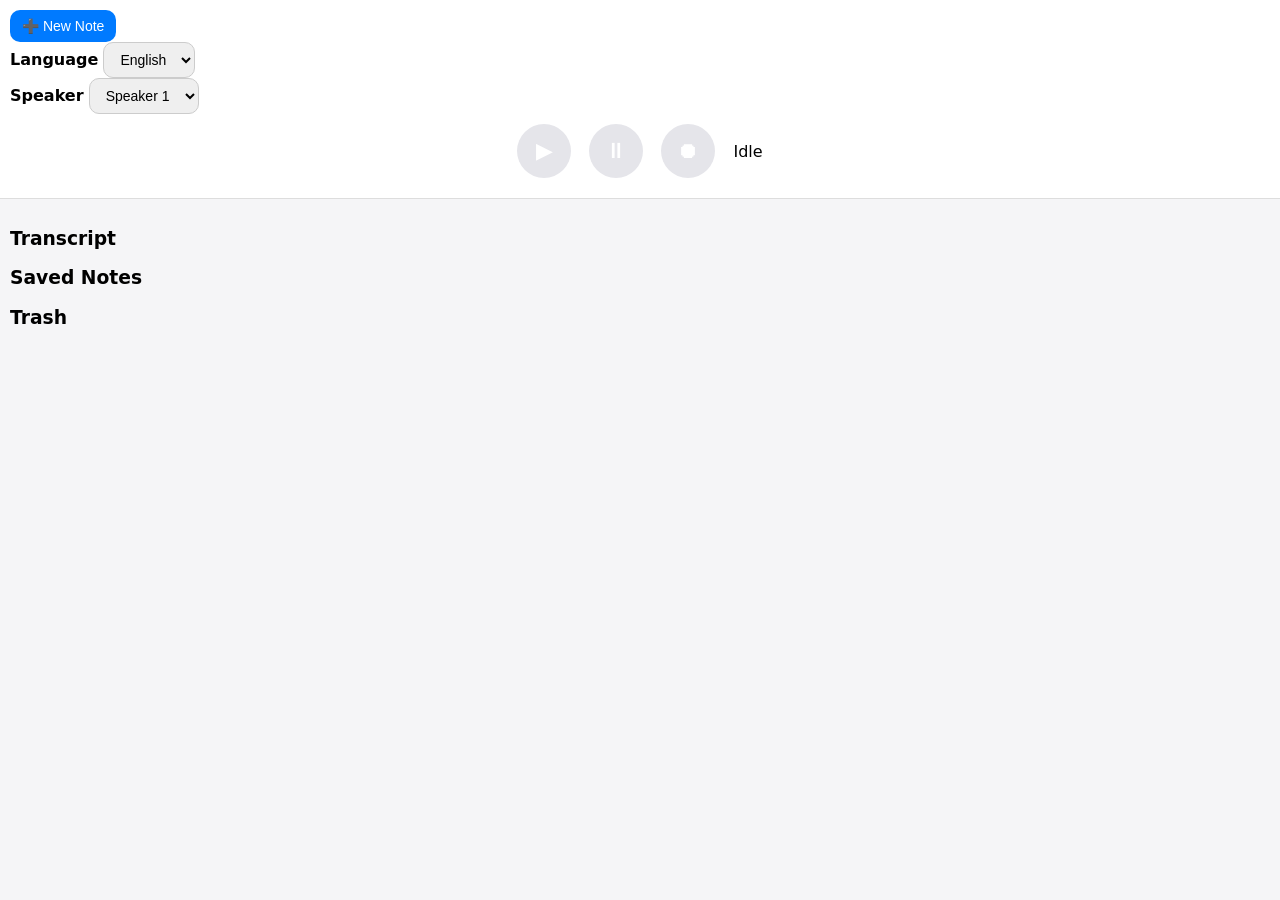
==== index.html @ 7e42abf5 "Update index.html" ====
<!DOCTYPE html>
<html lang="en">
<head>
  <meta charset="UTF-8" />
  <title>ClearNote</title>
  <meta name="viewport" content="width=device-width, initial-scale=1" />
  <link rel="stylesheet" href="styles.css" />
</head>

<body>

<header>
  <div class="top-controls">
    <button id="newNote" class="primary">➕ New Note</button>

    <div class="control">
      <label><strong>Language</strong></label>
      <select id="language">
        <option value="en-US">English</option>
        <option value="pl-PL">Polish</option>
      </select>
    </div>

    <div class="control">
      <label><strong>Speaker</strong></label>
      <select id="speaker">
        <option>Speaker 1</option>
        <option>Speaker 2</option>
        <option>Speaker 3</option>
      </select>
    </div>
  </div>

  <div class="recorder">
    <button id="start" class="rec-btn">▶︎</button>
    <button id="pause" class="rec-btn">⏸</button>
    <button id="stop" class="rec-btn">⏺</button>
    <div class="status">
      <span class="dot"></span>
      <span id="statusText">Idle</span>
    </div>
  </div>
</header>

<main>

  <section class="panel">
    <h3>Transcript</h3>
    <div id="output" class="box"></div>
  </section>

  <section class="panel">
    <h3>Saved Notes</h3>
    <ul id="notesList"></ul>
  </section>

  <section class="panel">
    <h3>Trash</h3>
    <ul id="trashList"></ul>
  </section>

</main>

<script src="app.js"></script>
</body>
</html>
---- styles.css ----
body {
  margin: 0;
  font-family: -apple-system, BlinkMacSystemFont, system-ui;
  background: #f5f5f7;
}

header {
  position: sticky;
  top: 0;
  background: white;
  padding: 10px;
  border-bottom: 1px solid #ddd;
  z-index: 1000;
}

.top-row {
  display: flex;
  justify-content: center;
  align-items: center;
  gap: 12px;
  flex-wrap: wrap;
  margin-bottom: 8px;
}

.control-group {
  display: flex;
  flex-direction: column;
  align-items: center;
}

button, select {
  padding: 8px 12px;
  border-radius: 10px;
  border: 1px solid #ccc;
  font-size: 14px;
}

button {
  background: #007aff;
  color: white;
  border: none;
}

/* Recorder */
.recorder {
  display: flex;
  justify-content: center;
  align-items: center;
  gap: 18px;
  margin: 10px 0;
}

.rec-btn {
  width: 54px;
  height: 54px;
  border-radius: 50%;
  background: #e5e5ea;
  border: none;
  font-size: 22px;
}

.rec-btn.active {
  background: #007aff;
  color: white;
}

.rec-btn:disabled {
  opacity: 0.4;
}

/* Timer */
#timer-container {
  display: flex;
  align-items: center;
  gap: 6px;
  font-size: 16px;
}

#recordDot {
  width: 12px;
  height: 12px;
  border-radius: 50%;
  background: red;
  display: none;
  animation: blink 1s infinite;
}

@keyframes blink {
  0%,100% { opacity: 1 }
  50% { opacity: 0 }
}

/* Main */
main {
  padding: 10px;
}

/* Cards */
.card {
  background: white;
  border-radius: 14px;
  padding: 12px;
  margin-bottom: 14px;
}

.card-header {
  display: flex;
  justify-content: space-between;
  align-items: center;
  margin-bottom: 8px;
}

.card-actions {
  display: flex;
  gap: 8px;
}

.card-actions button {
  background: #f0f0f5;
  color: #007aff;
  font-size: 13px;
}

/* Content */
.content-box {
  min-height: 120px;
  border: 1px solid #ddd;
  border-radius: 10px;
  padding: 10px;
  white-space: pre-wrap;
}

.speaker {
  font-weight: bold;
}

/* History */
ul {
  list-style: none;
  padding: 0;
}

li {
  margin: 6px 0;
}
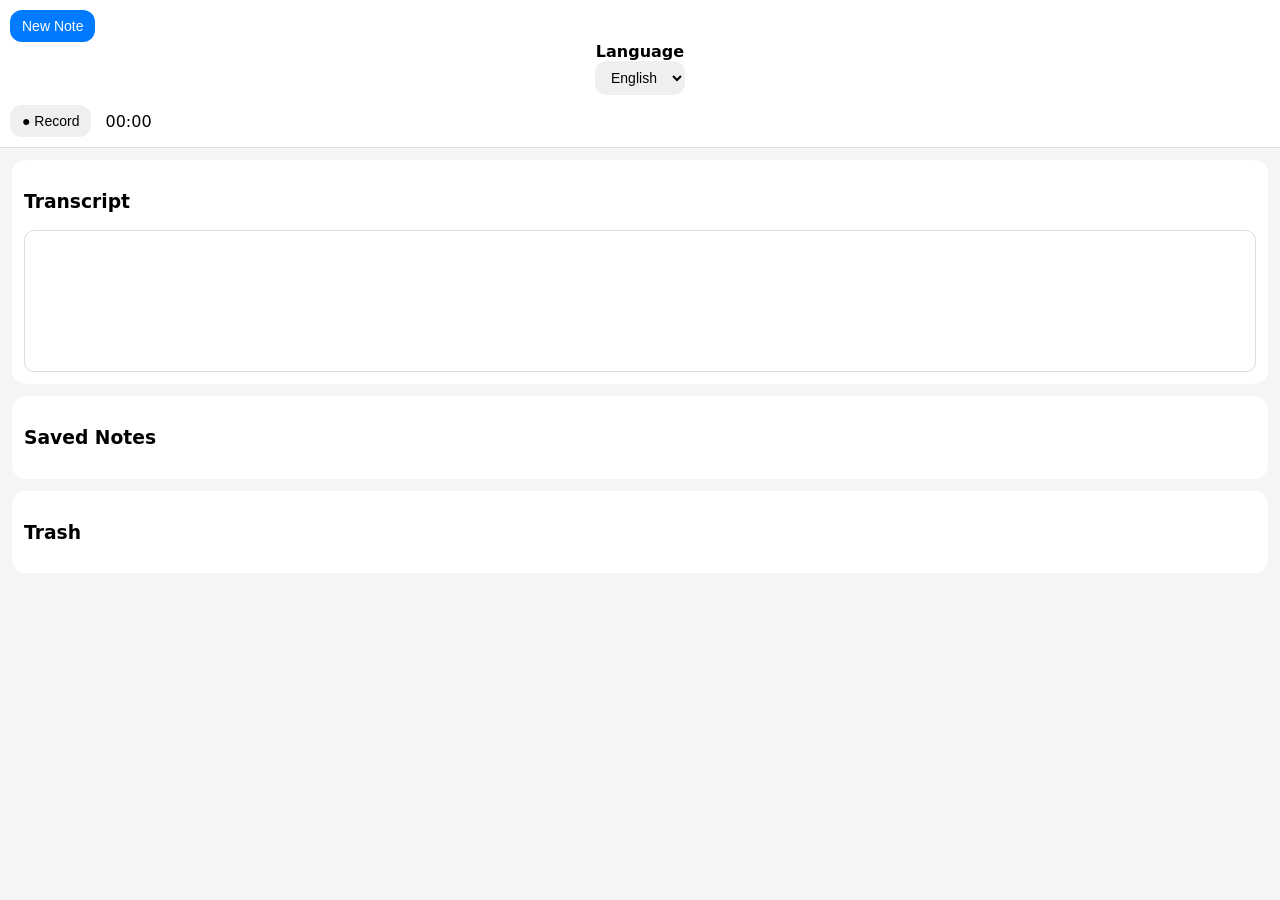
==== commit 90a8335a: "Update index.html" ====
--- a/index.html
+++ b/index.html
@@ -1,63 +1,54 @@
 <!DOCTYPE html>
 <html lang="en">
 <head>
-  <meta charset="UTF-8" />
-  <title>ClearNote</title>
-  <meta name="viewport" content="width=device-width, initial-scale=1" />
-  <link rel="stylesheet" href="styles.css" />
+<meta charset="UTF-8" />
+<title>ClearNote</title>
+<meta name="viewport" content="width=device-width, initial-scale=1" />
+<link rel="stylesheet" href="styles.css" />
 </head>
 
 <body>
 
-<header>
-  <div class="top-controls">
-    <button id="newNote" class="primary">➕ New Note</button>
+<header class="header">
+
+  <div class="top-row">
+    <button id="newNote" class="primary">New Note</button>
 
     <div class="control">
       <label><strong>Language</strong></label>
       <select id="language">
-        <option value="en-US">English</option>
+        <option value="en-US" selected>English</option>
         <option value="pl-PL">Polish</option>
-      </select>
-    </div>
-
-    <div class="control">
-      <label><strong>Speaker</strong></label>
-      <select id="speaker">
-        <option>Speaker 1</option>
-        <option>Speaker 2</option>
-        <option>Speaker 3</option>
       </select>
     </div>
   </div>
 
   <div class="recorder">
-    <button id="start" class="rec-btn">▶︎</button>
-    <button id="pause" class="rec-btn">⏸</button>
-    <button id="stop" class="rec-btn">⏺</button>
+    <button id="recordBtn" class="record-btn">● Record</button>
     <div class="status">
-      <span class="dot"></span>
-      <span id="statusText">Idle</span>
+      <span id="timer">00:00</span>
+      <span class="dot" id="recordDot"></span>
     </div>
   </div>
+
 </header>
 
 <main>
 
-  <section class="panel">
-    <h3>Transcript</h3>
-    <div id="output" class="box"></div>
-  </section>
+<section class="panel">
+  <h3>Transcript</h3>
+  <div id="output" class="box"></div>
+</section>
 
-  <section class="panel">
-    <h3>Saved Notes</h3>
-    <ul id="notesList"></ul>
-  </section>
+<section class="panel">
+  <h3 class="collapsible" onclick="toggleSection('notesList')">Saved Notes</h3>
+  <ul id="notesList"></ul>
+</section>
 
-  <section class="panel">
-    <h3>Trash</h3>
-    <ul id="trashList"></ul>
-  </section>
+<section class="panel">
+  <h3 class="collapsible" onclick="toggleSection('trashList')">Trash</h3>
+  <ul id="trashList"></ul>
+</section>
 
 </main>
 
--- a/styles.css
+++ b/styles.css
@@ -10,19 +10,16 @@
   background: white;
   padding: 10px;
   border-bottom: 1px solid #ddd;
-  z-index: 1000;
 }
 
-.top-row {
+.top-controls {
   display: flex;
-  justify-content: center;
+  gap: 12px;
   align-items: center;
-  gap: 12px;
   flex-wrap: wrap;
-  margin-bottom: 8px;
 }
 
-.control-group {
+.control {
   display: flex;
   flex-direction: column;
   align-items: center;
@@ -30,24 +27,21 @@
 
 button, select {
   padding: 8px 12px;
-  border-radius: 10px;
-  border: 1px solid #ccc;
+  border-radius: 12px;
+  border: none;
   font-size: 14px;
 }
 
-button {
+button.primary {
   background: #007aff;
   color: white;
-  border: none;
 }
 
-/* Recorder */
 .recorder {
   display: flex;
-  justify-content: center;
   align-items: center;
-  gap: 18px;
-  margin: 10px 0;
+  gap: 14px;
+  margin-top: 10px;
 }
 
 .rec-btn {
@@ -55,91 +49,72 @@
   height: 54px;
   border-radius: 50%;
   background: #e5e5ea;
-  border: none;
   font-size: 22px;
+  transition: all 0.15s ease;
 }
 
 .rec-btn.active {
   background: #007aff;
   color: white;
+  box-shadow: 0 0 0 4px rgba(0,122,255,0.2);
 }
 
-.rec-btn:disabled {
-  opacity: 0.4;
+.rec-btn:active {
+  transform: scale(0.95);
 }
 
-/* Timer */
-#timer-container {
+.status {
   display: flex;
   align-items: center;
   gap: 6px;
-  font-size: 16px;
 }
 
-#recordDot {
-  width: 12px;
-  height: 12px;
+.dot {
+  width: 10px;
+  height: 10px;
   border-radius: 50%;
   background: red;
-  display: none;
+  opacity: 0;
+}
+
+.dot.recording {
+  opacity: 1;
   animation: blink 1s infinite;
 }
 
 @keyframes blink {
-  0%,100% { opacity: 1 }
   50% { opacity: 0 }
 }
 
-/* Main */
 main {
-  padding: 10px;
+  padding: 12px;
 }
 
-/* Cards */
-.card {
+.panel {
   background: white;
   border-radius: 14px;
   padding: 12px;
-  margin-bottom: 14px;
+  margin-bottom: 12px;
 }
 
-.card-header {
-  display: flex;
-  justify-content: space-between;
-  align-items: center;
-  margin-bottom: 8px;
-}
-
-.card-actions {
-  display: flex;
-  gap: 8px;
-}
-
-.card-actions button {
-  background: #f0f0f5;
-  color: #007aff;
-  font-size: 13px;
-}
-
-/* Content */
-.content-box {
+.box {
   min-height: 120px;
   border: 1px solid #ddd;
   border-radius: 10px;
   padding: 10px;
-  white-space: pre-wrap;
-}
-
-.speaker {
-  font-weight: bold;
-}
-
-/* History */
-ul {
-  list-style: none;
-  padding: 0;
 }
 
 li {
-  margin: 6px 0;
+  list-style: none;
+  margin-bottom: 8px;
+  padding: 8px;
+  border-radius: 8px;
 }
+
+li.active {
+  background: #e8f0ff;
+}
+
+li button {
+  margin-right: 6px;
+}
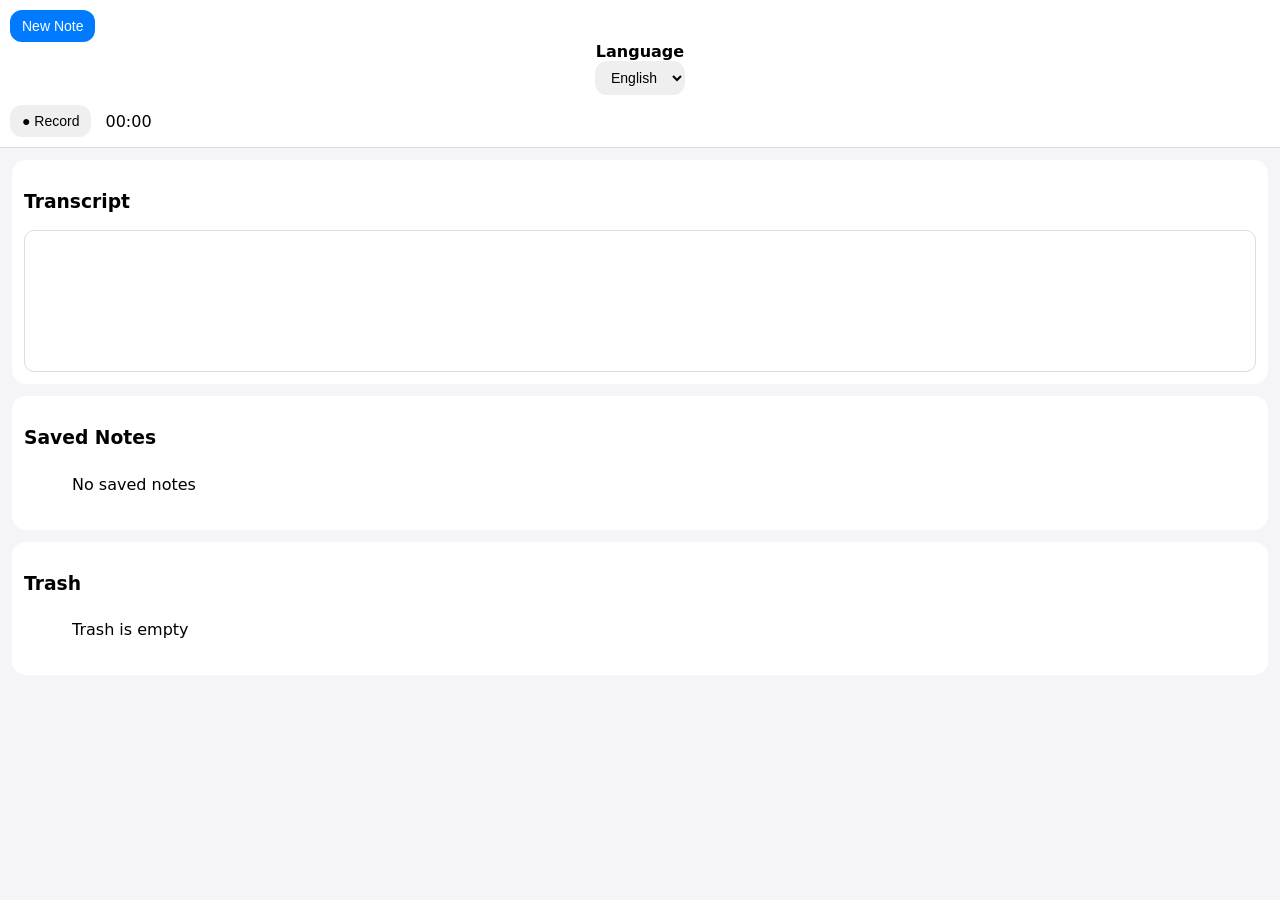
==== commit ebcb0b0f: "Update index.html" ====
--- a/index.html
+++ b/index.html
@@ -50,8 +50,6 @@
   <ul id="trashList"></ul>
 </section>
 
-</main>
-
 <script src="app.js"></script>
 </body>
 </html>
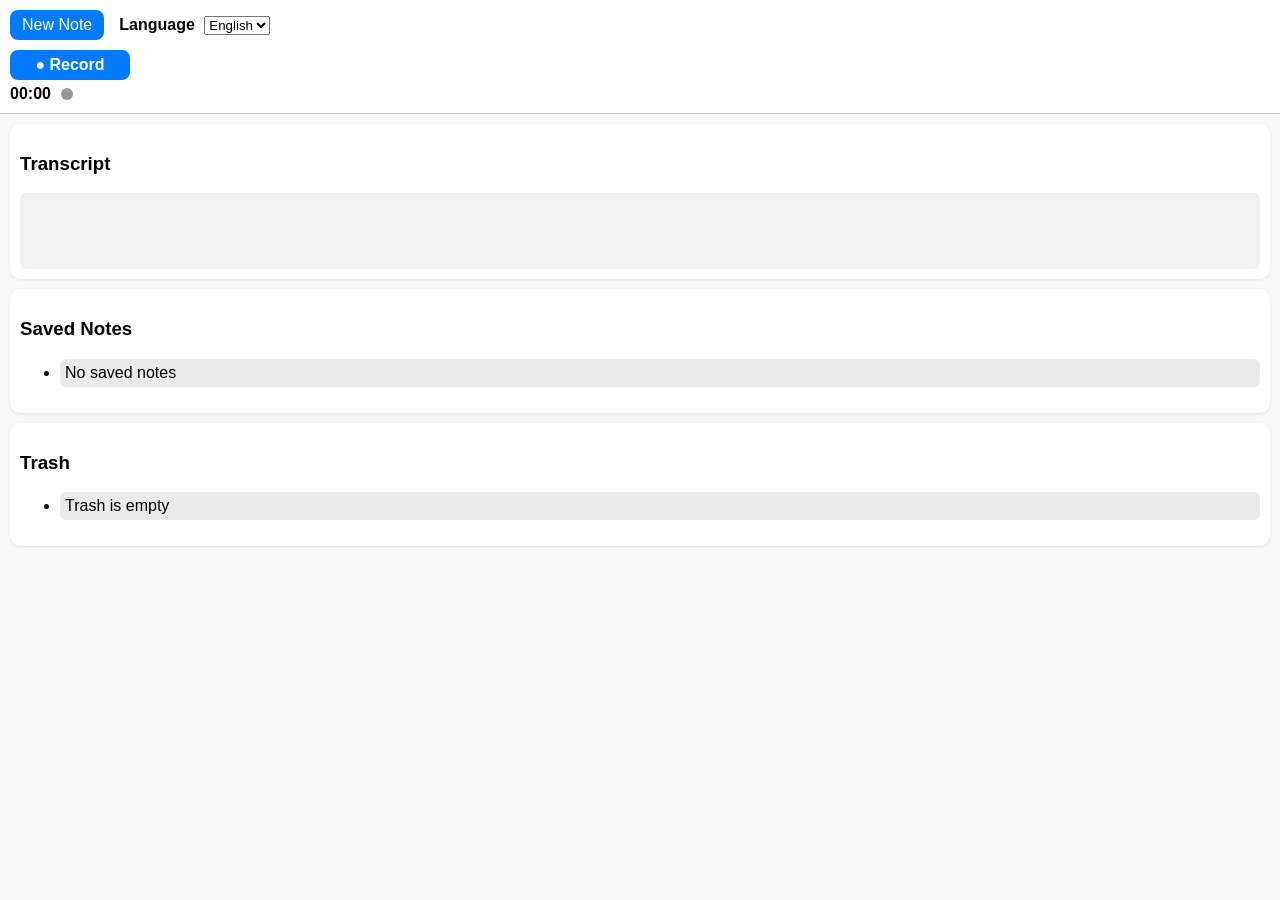
==== commit 2d3d7dce: "Update index.html" ====
--- a/index.html
+++ b/index.html
@@ -4,7 +4,8 @@
 <meta charset="UTF-8" />
 <title>ClearNote</title>
 <meta name="viewport" content="width=device-width, initial-scale=1" />
-<link rel="stylesheet" href="styles.css" />
+<!-- Added ?v=2 to force browser reload -->
+<link rel="stylesheet" href="styles.css?v=2" />
 </head>
 
 <body>
@@ -50,6 +51,7 @@
   <ul id="trashList"></ul>
 </section>
 
-<script src="app.js"></script>
+<!-- Added ?v=2 to force latest JS load -->
+<script src="app.js?v=2"></script>
 </body>
 </html>
--- a/styles.css
+++ b/styles.css
@@ -1,120 +1,111 @@
 body {
+  font-family: -apple-system, BlinkMacSystemFont, "Segoe UI", Roboto, Helvetica, Arial, sans-serif;
   margin: 0;
-  font-family: -apple-system, BlinkMacSystemFont, system-ui;
-  background: #f5f5f7;
+  padding: 0;
+  background: #f9f9f9;
 }
 
-header {
+header.header {
   position: sticky;
   top: 0;
-  background: white;
+  background: #fff;
   padding: 10px;
-  border-bottom: 1px solid #ddd;
+  border-bottom: 1px solid #ccc;
+  z-index: 100;
 }
 
-.top-controls {
+.top-row {
   display: flex;
-  gap: 12px;
   align-items: center;
-  flex-wrap: wrap;
+  gap: 15px;
+  margin-bottom: 10px;
 }
 
-.control {
-  display: flex;
-  flex-direction: column;
-  align-items: center;
+.control label {
+  margin-right: 5px;
 }
 
-button, select {
-  padding: 8px 12px;
-  border-radius: 12px;
+button {
+  cursor: pointer;
   border: none;
-  font-size: 14px;
+  border-radius: 8px;
+  padding: 6px 12px;
+  background: #007aff;
+  color: #fff;
+  font-size: 16px;
 }
 
-button.primary {
-  background: #007aff;
-  color: white;
+button:hover {
+  background: #005bb5;
 }
 
-.recorder {
-  display: flex;
-  align-items: center;
-  gap: 14px;
-  margin-top: 10px;
+button.record-btn {
+  font-weight: bold;
+  width: 120px;
 }
 
-.rec-btn {
-  width: 54px;
-  height: 54px;
-  border-radius: 50%;
-  background: #e5e5ea;
-  font-size: 22px;
-  transition: all 0.15s ease;
-}
-
-.rec-btn.active {
-  background: #007aff;
-  color: white;
-  box-shadow: 0 0 0 4px rgba(0,122,255,0.2);
-}
-
-.rec-btn:active {
-  transform: scale(0.95);
+button.recording {
+  background: #ff3b30 !important;
 }
 
 .status {
   display: flex;
   align-items: center;
-  gap: 6px;
+  gap: 10px;
+  margin-top: 5px;
+  font-weight: bold;
 }
 
 .dot {
-  width: 10px;
-  height: 10px;
+  display: inline-block;
+  width: 12px;
+  height: 12px;
+  background: #999;
   border-radius: 50%;
-  background: red;
-  opacity: 0;
 }
 
 .dot.recording {
-  opacity: 1;
-  animation: blink 1s infinite;
+  background: #ff3b30;
+  animation: blink 1s step-start 0s infinite;
 }
 
 @keyframes blink {
-  50% { opacity: 0 }
+  50% { opacity: 0; }
 }
 
 main {
-  padding: 12px;
+  padding: 10px;
 }
 
 .panel {
-  background: white;
-  border-radius: 14px;
-  padding: 12px;
-  margin-bottom: 12px;
+  background: #fff;
+  padding: 10px;
+  margin-bottom: 10px;
+  border-radius: 10px;
+  box-shadow: 0 1px 3px rgba(0,0,0,0.1);
 }
 
 .box {
-  min-height: 120px;
-  border: 1px solid #ddd;
-  border-radius: 10px;
-  padding: 10px;
+  min-height: 60px;
+  background: #f2f2f2;
+  padding: 8px;
+  border-radius: 6px;
+  white-space: pre-wrap;
+  word-wrap: break-word;
 }
 
 li {
-  list-style: none;
-  margin-bottom: 8px;
-  padding: 8px;
-  border-radius: 8px;
+  margin-bottom: 5px;
+  padding: 5px;
+  background: #eaeaea;
+  border-radius: 6px;
 }
 
 li.active {
-  background: #e8f0ff;
+  background: #d0ebff;
 }
 
-li button {
-  margin-right: 6px;
+.collapsible {
+  cursor: pointer;
+  user-select: none;
 }
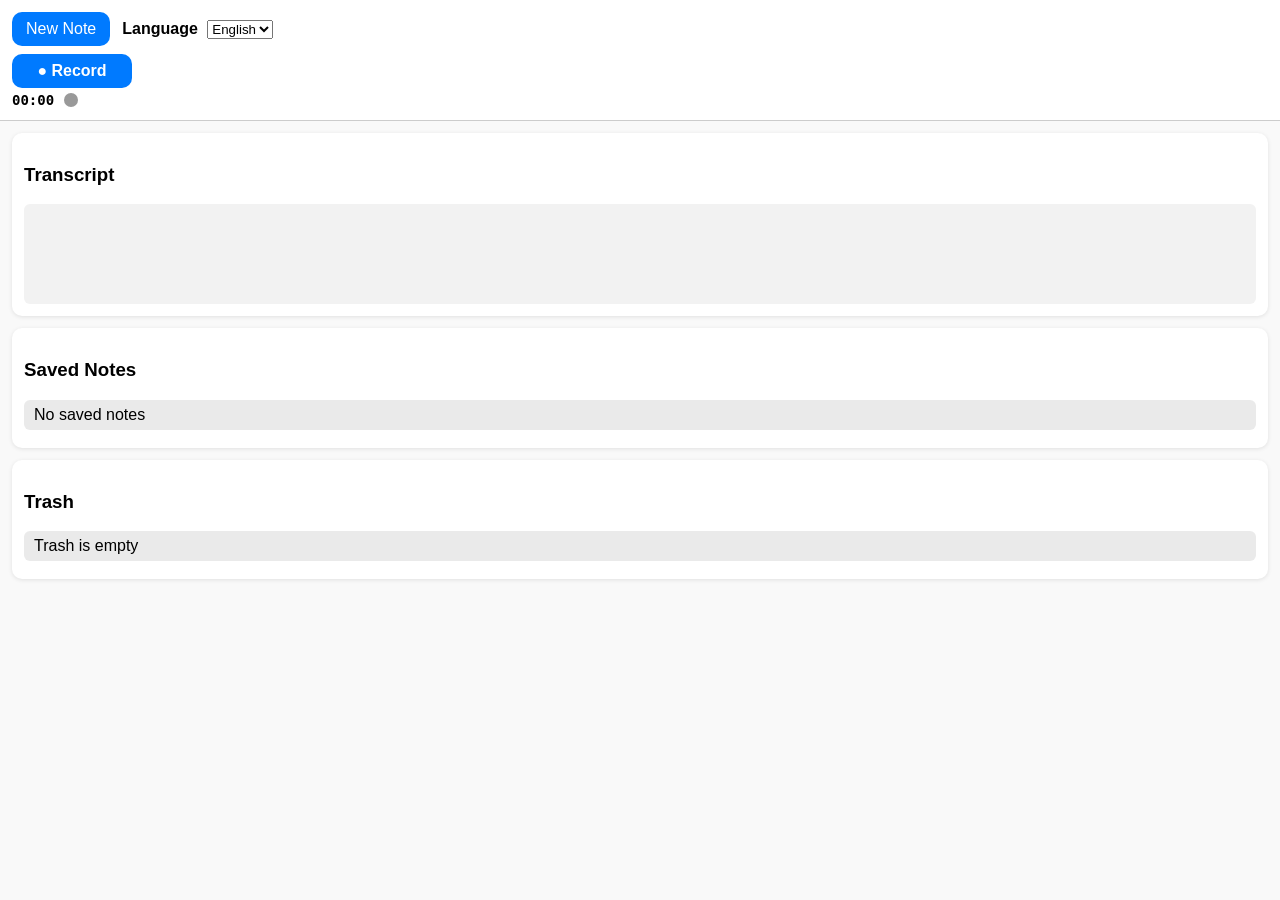
==== commit ca614af8: "Update index.html" ====
--- a/index.html
+++ b/index.html
@@ -1,17 +1,18 @@
 <!DOCTYPE html>
 <html lang="en">
 <head>
-<meta charset="UTF-8" />
-<title>ClearNote</title>
-<meta name="viewport" content="width=device-width, initial-scale=1" />
-<!-- Added ?v=2 to force browser reload -->
-<link rel="stylesheet" href="styles.css?v=2" />
+  <meta charset="UTF-8" />
+  <title>ClearNote</title>
+  <meta name="viewport" content="width=device-width, initial-scale=1" />
+  <!-- Cache-busting query to force latest CSS -->
+  <link rel="stylesheet" href="styles.css?v=3" />
 </head>
 
 <body>
 
 <header class="header">
 
+  <!-- Top controls: New Note + Language -->
   <div class="top-row">
     <button id="newNote" class="primary">New Note</button>
 
@@ -24,6 +25,7 @@
     </div>
   </div>
 
+  <!-- Recorder button + timer + blinking dot -->
   <div class="recorder">
     <button id="recordBtn" class="record-btn">● Record</button>
     <div class="status">
@@ -36,22 +38,27 @@
 
 <main>
 
-<section class="panel">
-  <h3>Transcript</h3>
-  <div id="output" class="box"></div>
-</section>
+  <!-- Transcript section -->
+  <section class="panel">
+    <h3>Transcript</h3>
+    <div id="output" class="box"></div>
+  </section>
 
-<section class="panel">
-  <h3 class="collapsible" onclick="toggleSection('notesList')">Saved Notes</h3>
-  <ul id="notesList"></ul>
-</section>
+  <!-- Saved Notes collapsible -->
+  <section class="panel">
+    <h3 class="collapsible" onclick="toggleSection('notesList')">Saved Notes</h3>
+    <ul id="notesList"></ul>
+  </section>
 
-<section class="panel">
-  <h3 class="collapsible" onclick="toggleSection('trashList')">Trash</h3>
-  <ul id="trashList"></ul>
-</section>
+  <!-- Trash collapsible -->
+  <section class="panel">
+    <h3 class="collapsible" onclick="toggleSection('trashList')">Trash</h3>
+    <ul id="trashList"></ul>
+  </section>
 
-<!-- Added ?v=2 to force latest JS load -->
-<script src="app.js?v=2"></script>
+  <!-- Cache-busting query to force latest JS -->
+  <script src="app.js?v=3"></script>
+</main>
+
 </body>
 </html>
--- a/styles.css
+++ b/styles.css
@@ -1,3 +1,4 @@
+/* ---------- BODY ---------- */
 body {
   font-family: -apple-system, BlinkMacSystemFont, "Segoe UI", Roboto, Helvetica, Arial, sans-serif;
   margin: 0;
@@ -5,38 +6,51 @@
   background: #f9f9f9;
 }
 
+/* ---------- HEADER ---------- */
 header.header {
   position: sticky;
   top: 0;
   background: #fff;
-  padding: 10px;
+  padding: 12px;
   border-bottom: 1px solid #ccc;
   z-index: 100;
+  display: flex;
+  flex-direction: column;
+  gap: 8px;
 }
 
+/* ---------- TOP CONTROLS ---------- */
 .top-row {
   display: flex;
   align-items: center;
-  gap: 15px;
-  margin-bottom: 10px;
+  justify-content: flex-start;
+  gap: 12px;
 }
 
 .control label {
   margin-right: 5px;
+  font-weight: bold;
 }
 
+/* ---------- BUTTONS ---------- */
 button {
   cursor: pointer;
   border: none;
-  border-radius: 8px;
-  padding: 6px 12px;
+  border-radius: 10px;
+  padding: 8px 14px;
   background: #007aff;
   color: #fff;
   font-size: 16px;
+  transition: background 0.2s ease, transform 0.1s ease;
 }
 
 button:hover {
   background: #005bb5;
+  transform: scale(1.05);
+}
+
+button:active {
+  transform: scale(0.98);
 }
 
 button.record-btn {
@@ -44,22 +58,24 @@
   width: 120px;
 }
 
+/* Active record button highlight */
 button.recording {
   background: #ff3b30 !important;
 }
 
+/* ---------- STATUS (dot + timer) ---------- */
 .status {
   display: flex;
   align-items: center;
   gap: 10px;
-  margin-top: 5px;
   font-weight: bold;
+  margin-top: 4px;
 }
 
 .dot {
   display: inline-block;
-  width: 12px;
-  height: 12px;
+  width: 14px;
+  height: 14px;
   background: #999;
   border-radius: 50%;
 }
@@ -73,39 +89,86 @@
   50% { opacity: 0; }
 }
 
+/* Timer styling */
+#timer {
+  font-family: monospace;
+  font-size: 14px;
+}
+
+/* ---------- MAIN PANELS ---------- */
 main {
-  padding: 10px;
+  padding: 12px;
 }
 
 .panel {
   background: #fff;
-  padding: 10px;
-  margin-bottom: 10px;
+  padding: 12px;
+  margin-bottom: 12px;
   border-radius: 10px;
-  box-shadow: 0 1px 3px rgba(0,0,0,0.1);
+  box-shadow: 0 1px 4px rgba(0,0,0,0.1);
 }
 
+/* Collapsible headers */
+.collapsible {
+  cursor: pointer;
+  user-select: none;
+}
+
+/* ---------- TRANSCRIPT BOX ---------- */
 .box {
-  min-height: 60px;
+  min-height: 80px;
   background: #f2f2f2;
-  padding: 8px;
+  padding: 10px;
   border-radius: 6px;
   white-space: pre-wrap;
   word-wrap: break-word;
+  font-size: 15px;
+}
+
+/* ---------- NOTES & TRASH LIST ---------- */
+ul {
+  list-style: none;
+  padding-left: 0;
+  margin: 0;
 }
 
 li {
-  margin-bottom: 5px;
-  padding: 5px;
+  margin-bottom: 6px;
+  padding: 6px 10px;
   background: #eaeaea;
   border-radius: 6px;
+  display: flex;
+  align-items: center;
+  justify-content: space-between;
+  flex-wrap: wrap;
 }
 
 li.active {
   background: #d0ebff;
 }
 
-.collapsible {
-  cursor: pointer;
-  user-select: none;
+/* Buttons inside notes/trash */
+li button {
+  margin-left: 6px;
+  margin-top: 4px;
+  font-size: 14px;
+  padding: 4px 8px;
 }
+
+/* Responsive adjustments */
+@media (max-width: 500px) {
+  .top-row {
+    flex-direction: column;
+    gap: 6px;
+  }
+
+  li {
+    flex-direction: column;
+    align-items: flex-start;
+  }
+
+  li button {
+    margin-left: 0;
+    margin-right: 4px;
+  }
+}
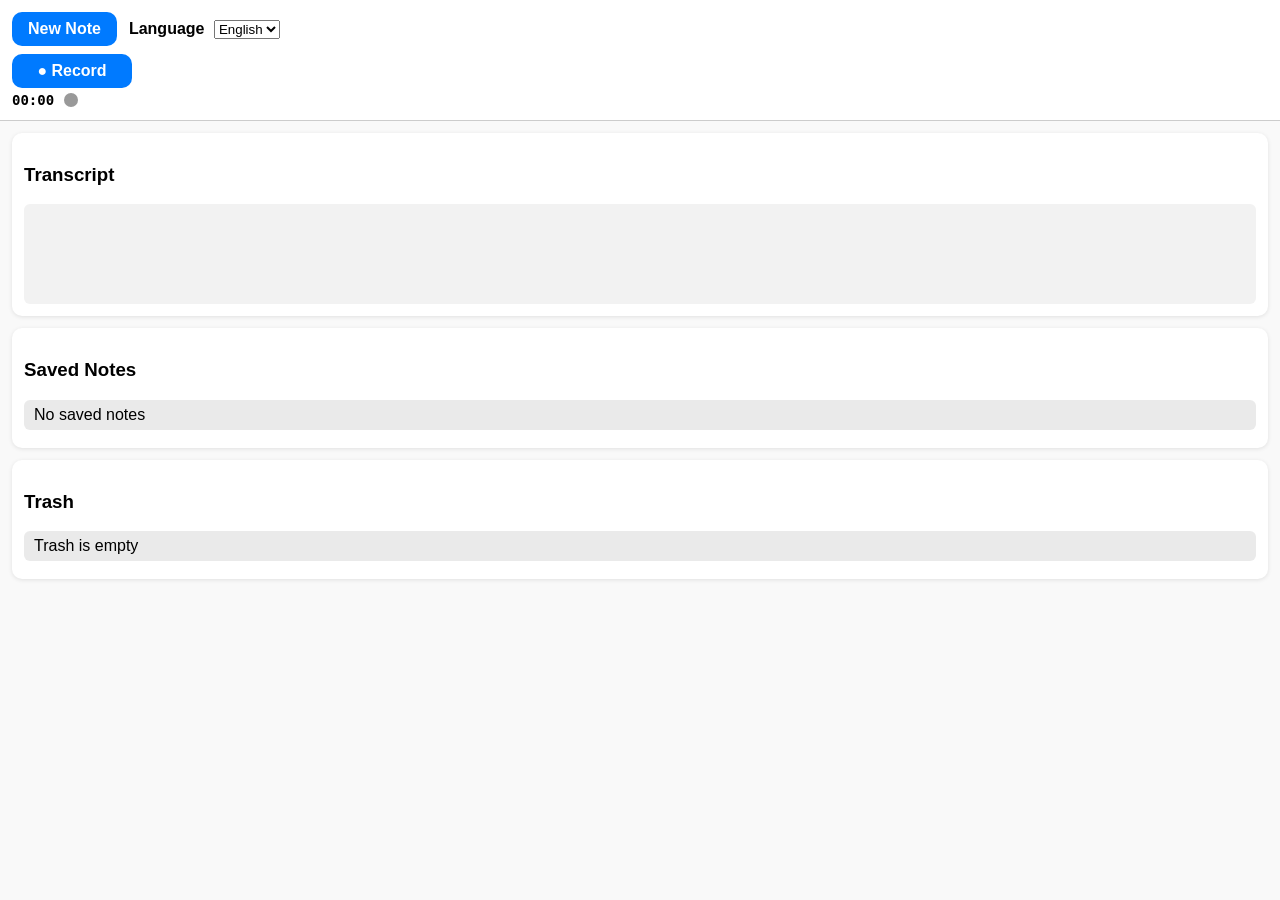
==== commit 72a440ac: "Update index.html" ====
--- a/index.html
+++ b/index.html
@@ -4,8 +4,8 @@
   <meta charset="UTF-8" />
   <title>ClearNote</title>
   <meta name="viewport" content="width=device-width, initial-scale=1" />
-  <!-- Cache-busting query to force latest CSS -->
-  <link rel="stylesheet" href="styles.css?v=3" />
+  <!-- Force latest CSS load -->
+  <link rel="stylesheet" href="styles.css?v=7" />
 </head>
 
 <body>
@@ -56,8 +56,8 @@
     <ul id="trashList"></ul>
   </section>
 
-  <!-- Cache-busting query to force latest JS -->
-  <script src="app.js?v=3"></script>
+  <!-- Latest JS -->
+  <script src="app.js?v=7"></script>
 </main>
 
 </body>
--- a/styles.css
+++ b/styles.css
@@ -53,12 +53,24 @@
   transform: scale(0.98);
 }
 
+/* Apple-style primary button */
+button.primary {
+  background: #007aff;
+  font-weight: 600;
+  padding: 8px 16px;
+  border-radius: 10px;
+}
+
+button.primary:hover {
+  background: #005bb5;
+}
+
+/* Record button */
 button.record-btn {
   font-weight: bold;
   width: 120px;
 }
 
-/* Active record button highlight */
 button.recording {
   background: #ff3b30 !important;
 }
@@ -70,6 +82,7 @@
   gap: 10px;
   font-weight: bold;
   margin-top: 4px;
+  flex-wrap: wrap; /* ensures timer + dot visible on small screens */
 }
 
 .dot {
@@ -89,7 +102,6 @@
   50% { opacity: 0; }
 }
 
-/* Timer styling */
 #timer {
   font-family: monospace;
   font-size: 14px;
@@ -130,6 +142,13 @@
   list-style: none;
   padding-left: 0;
   margin: 0;
+  max-height: 1000px;
+  overflow: hidden;
+  transition: max-height 0.3s ease;
+}
+
+ul.collapsed {
+  max-height: 0;
 }
 
 li {
@@ -147,7 +166,6 @@
   background: #d0ebff;
 }
 
-/* Buttons inside notes/trash */
 li button {
   margin-left: 6px;
   margin-top: 4px;
@@ -155,7 +173,7 @@
   padding: 4px 8px;
 }
 
-/* Responsive adjustments */
+/* ---------- RESPONSIVE ---------- */
 @media (max-width: 500px) {
   .top-row {
     flex-direction: column;
